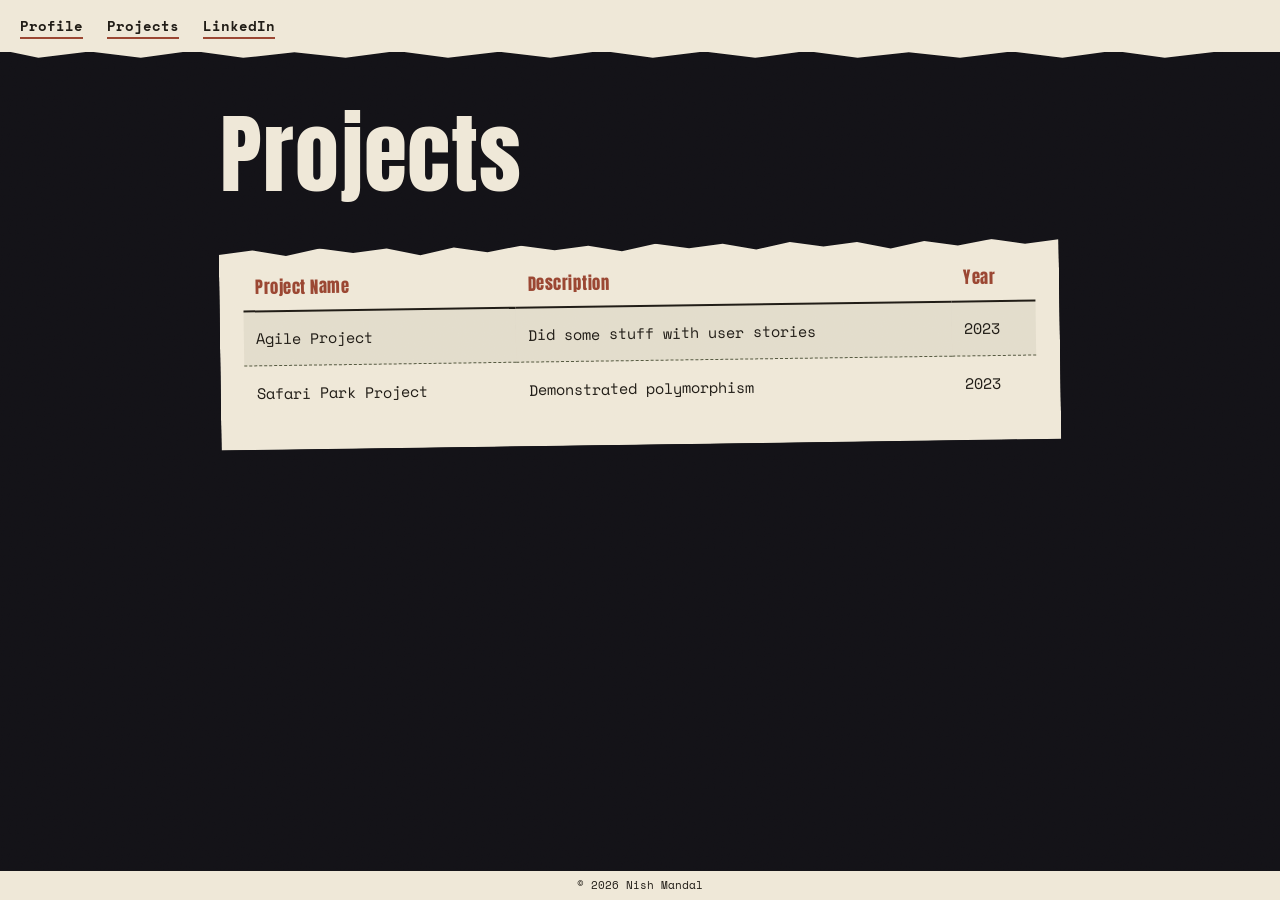
==== projects.html @ b0fdae0a "Add initial HTML structure and styles for personal profile and projects pages" ====
<!DOCTYPE html>
<html lang="en" xmlns="http://www.w3.org/1999/xhtml">

<head>
    <meta charset="utf-8" />
    <meta name="viewport" content="width=device-width, initial-scale=1.0">
    <title>My projects</title>
    <link href="profileStyle.css" rel="stylesheet">
</head>

<body>
    <header class="strip-nav">
        <nav>
            <ul>
                <li><a href="index.html">Profile</a></li>
                <li><a href="projects.html">Projects</a></li>
                <li><a href="https://www.linkedin.com/in/peter-bellaby-40b93022b/" target="_blank" rel="noopener">LinkedIn</a></li>
            </ul>
        </nav>
    </header>

    <main>
        <section class="page-head">
            <h1 class="poster">Projects</h1>
        </section>

        <section class="patch patch--wide">
            <table class="ticket-table">
                <thead>
                    <tr>
                        <th>Project Name</th>
                        <th>Description</th>
                        <th>Year</th>
                    </tr>
                </thead>
                <tbody>
                    <tr>
                        <td data-label="Project Name">Agile Project</td>
                        <td data-label="Description">Did some stuff with user stories</td>
                        <td data-label="Year">2023</td>
                    </tr>
                    <tr>
                        <td data-label="Project Name">Safari Park Project</td>
                        <td data-label="Description">Demonstrated polymorphism</td>
                        <td data-label="Year">2023</td>
                    </tr>
                </tbody>
            </table>
        </section>
    </main>

    <footer class="strip-nav">
        <p>&copy; 2026 Nish Mandal</p>
    </footer>
</body>

</html>
---- profileStyle.css ----
/* ==========================================================================
   Nish Mandal — profile site
   Grunge scrapbook / zine-collage design system
   Reference: moodboard of DIY patches, torn paper notes, handwritten captions
   ========================================================================== */

/* -- Fonts ----------------------------------------------------------------
   Anton     : poster display headlines (the "torn zine" voice)
   Space Mono: body copy + UI (typewriter, DIY-zine feel)
   Permanent Marker: handwritten captions, used sparingly
--------------------------------------------------------------------------- */
@import url('https://fonts.googleapis.com/css2?family=Anton&family=Space+Mono:wght@400;700&family=Permanent+Marker&display=swap');

/* -- Tokens ----------------------------------------------------------------
   Palette pulled straight from the moodboard: washed-out photo blacks,
   torn cream paper, a faded heart-patch rust, olive utility fabric,
   and the gold of the starburst badge.
--------------------------------------------------------------------------- */
:root {
    --ink: #131217;
    --ink-soft: #1d1b22;
    --line: #34313b;

    --paper: #efe8d8;
    --paper-dim: #e2dac6;
    --paper-ink: #201c16;

    --rust: #9a4632;
    --olive: #565a41;
    --gold: #c8a15b;

    --font-display: 'Anton', 'Arial Narrow', sans-serif;
    --font-body: 'Space Mono', ui-monospace, 'Courier New', monospace;
    --font-hand: 'Permanent Marker', cursive;

    --radius-patch: 2px;
    --tilt-1: -1.6deg;
    --tilt-2: 1.4deg;
    --tilt-3: -0.8deg;

    --max-width: 880px;
}

/* -- Reset ------------------------------------------------------------- */
* {
    box-sizing: border-box;
}

html {
    scroll-behavior: smooth;
}

@media (prefers-reduced-motion: reduce) {
    html {
        scroll-behavior: auto;
    }

    * {
        animation-duration: 0.001ms !important;
        transition-duration: 0.001ms !important;
    }
}

body {
    margin: 0;
    background: var(--ink);
    color: var(--paper);
    font-family: var(--font-body);
    font-size: 16px;
    line-height: 1.6;
    position: relative;
    min-height: 100vh;
}

img {
    max-width: 100%;
    display: block;
}

a {
    color: var(--gold);
}

/* Film-grain overlay: a self-contained SVG noise field, no image request. */
body::before {
    content: "";
    position: fixed;
    inset: 0;
    z-index: 1000;
    pointer-events: none;
    opacity: 0.05;
    mix-blend-mode: overlay;
    background-image: url("data:image/svg+xml,%3Csvg xmlns='http://www.w3.org/2000/svg' width='120' height='120'%3E%3Cfilter id='n'%3E%3CfeTurbulence type='fractalNoise' baseFrequency='0.85' numOctaves='2' stitchTiles='stitch'/%3E%3C/filter%3E%3Crect width='100%25' height='100%25' filter='url(%23n)'/%3E%3C/svg%3E");
}

.visually-hidden {
    position: absolute;
    width: 1px;
    height: 1px;
    overflow: hidden;
    clip: rect(0 0 0 0);
    white-space: nowrap;
}

:focus-visible {
    outline: 2px solid var(--gold);
    outline-offset: 3px;
}

/* -- Layout shell -------------------------------------------------------- */
main {
    max-width: var(--max-width);
    margin: 0 auto;
    padding: 2rem 1.25rem 3.5rem;
    display: flex;
    flex-direction: column;
    gap: 2.5rem;
}

/* -- Nav / footer strip: a torn paper band pinned across the page -------- */
.strip-nav {
    background: var(--paper);
    color: var(--paper-ink);
    position: relative;
    padding: 0.9rem 1.25rem;
    margin-bottom: 6px;
}

.strip-nav::after {
    content: "";
    position: absolute;
    left: 0;
    right: 0;
    bottom: -6px;
    height: 8px;
    background: var(--paper);
    clip-path: polygon(0% 0%, 3% 100%, 7% 20%, 11% 100%, 15% 10%, 19% 100%, 23% 30%, 27% 100%,
            31% 15%, 35% 100%, 39% 25%, 43% 100%, 47% 10%, 51% 100%, 55% 20%, 59% 100%,
            63% 15%, 67% 100%, 71% 30%, 75% 100%, 79% 20%, 83% 100%, 87% 10%, 91% 100%,
            95% 25%, 100% 0%);
}

.strip-nav nav ul {
    list-style: none;
    margin: 0;
    padding: 0;
    display: flex;
    flex-wrap: wrap;
    gap: 0.5rem 1.5rem;
    font-weight: 700;
    font-size: 0.9rem;
}

.strip-nav a {
    color: var(--paper-ink);
    text-decoration: none;
    border-bottom: 2px solid var(--rust);
    padding-bottom: 1px;
}

.strip-nav a:hover,
.strip-nav a:focus-visible {
    color: var(--rust);
}

footer.strip-nav {
    position: fixed;
    left: 0;
    right: 0;
    bottom: 0;
    z-index: 1001;
    margin: 0;
    padding: 0.35rem 1.25rem;
    width: auto;
    text-align: center;
    font-size: 0.7rem;
}

footer.strip-nav p {
    margin: 0;
}

footer.strip-nav::after {
    display: none;
}

/* -- Hero ------------------------------------------------------------- */
.hero {
    display: flex;
    align-items: center;
    gap: 2rem;
    flex-wrap: wrap;
    padding-top: 1.5rem;
}

.polaroid {
    background: var(--paper);
    padding: 10px 10px 34px;
    transform: rotate(var(--tilt-1)) scale(1);
    box-shadow: 0 12px 24px rgba(0, 0, 0, 0.45);
    width: 200px;
    transition: transform 0.2s ease;
}

.polaroid:hover,
.polaroid:focus-within {
    transform: rotate(var(--tilt-1)) scale(1.06);
}

.polaroid img {
    width: 100%;
    height: auto;
    filter: grayscale(35%) contrast(1.05);
}

.hero-text {
    flex: 1;
    min-width: 240px;
}

h1.poster {
    font-family: var(--font-display);
    font-weight: 400;
    font-size: clamp(2.75rem, 9vw, 5.5rem);
    line-height: 0.9;
    letter-spacing: 0.01em;
    margin: 0 0 0.6rem;
    color: var(--paper);
}

.sticky-note {
    display: inline-block;
    font-family: var(--font-hand);
    font-size: 1.1rem;
    color: var(--paper-ink);
    background: var(--paper);
    padding: 0.5rem 0.9rem;
    transform: rotate(var(--tilt-2));
    box-shadow: 0 6px 14px rgba(0, 0, 0, 0.35);
}

/* -- Patch component: the torn-paper card used across the page ---------- */
.patch-grid {
    display: grid;
    grid-template-columns: 1fr 1fr;
    gap: 1.75rem;
}

.patch {
    background: var(--paper);
    color: var(--paper-ink);
    padding: 1.6rem 1.5rem 1.9rem;
    box-shadow: 0 10px 22px rgba(0, 0, 0, 0.4);
    clip-path: polygon(0% 3%, 4% 1%, 8% 4%, 12% 0.5%, 16% 3%, 20% 1%, 24% 4.5%, 28% 1%,
            32% 3.5%, 36% 0.5%, 40% 3%, 44% 1%, 48% 4%, 52% 0.5%, 56% 3%, 60% 1%,
            64% 4%, 68% 0.5%, 72% 3%, 76% 1%, 80% 4.5%, 84% 1%, 88% 3.5%, 92% 0.5%,
            96% 3%, 100% 1%, 100% 100%, 0% 100%);
    transform: rotate(var(--tilt-3)) scale(1);
    transition: transform 0.2s ease, box-shadow 0.2s ease;
}

.patch:hover,
.patch:focus-within {
    transform: rotate(var(--tilt-3)) scale(1.025);
    box-shadow: 0 16px 30px rgba(0, 0, 0, 0.5);
}

.patch--tilt-r {
    transform: rotate(var(--tilt-2)) scale(1);
}

.patch--tilt-r:hover,
.patch--tilt-r:focus-within {
    transform: rotate(var(--tilt-2)) scale(1.025);
}

.patch--wide {
    grid-column: 1 / -1;
}

.patch h2 {
    font-family: var(--font-display);
    font-weight: 400;
    font-size: 1.6rem;
    letter-spacing: 0.02em;
    margin: 0 0 0.75rem;
    color: var(--rust);
}

.patch p {
    margin: 0;
}

.patch em {
    color: var(--olive);
    font-style: normal;
    border-bottom: 1px dashed var(--olive);
}

.patch strong {
    color: var(--rust);
}

/* Setlists: hobbies / goals, styled like a handwritten gig list */
.setlist {
    margin: 0;
    padding-left: 1.2rem;
}

.setlist li {
    padding: 0.15rem 0;
}

.setlist li::marker {
    color: var(--gold);
    font-weight: 700;
}

/* -- News search patch --------------------------------------------------- */
.news-search form {
    display: flex;
    gap: 0.6rem;
    margin-top: 0.75rem;
    flex-wrap: wrap;
}

.news-search input[type="text"] {
    flex: 1;
    min-width: 180px;
    font-family: var(--font-body);
    font-size: 0.95rem;
    padding: 0.6rem 0.75rem;
    border: 2px solid var(--paper-ink);
    background: var(--paper-dim);
    color: var(--paper-ink);
}

.news-search button {
    font-family: var(--font-display);
    letter-spacing: 0.02em;
    font-size: 1rem;
    padding: 0.6rem 1.3rem;
    background: var(--rust);
    color: var(--paper);
    border: 2px solid var(--paper-ink);
    cursor: pointer;
    transition: background 0.15s ease;
}

.news-search button:hover,
.news-search button:focus-visible {
    background: var(--olive);
}

/* -- Projects page: ticket-stub table ------------------------------------ */
.page-head {
    padding-top: 1.5rem;
}

.ticket-table {
    width: 100%;
    border-collapse: collapse;
    font-size: 0.95rem;
}

.ticket-table caption {
    caption-side: top;
    font-family: var(--font-hand);
    text-align: left;
    margin-bottom: 0.75rem;
}

.ticket-table thead th {
    text-align: left;
    font-family: var(--font-display);
    font-weight: 400;
    letter-spacing: 0.03em;
    font-size: 1.05rem;
    color: var(--rust);
    padding: 0 0.75rem 0.6rem;
    border-bottom: 2px solid var(--paper-ink);
}

.ticket-table tbody td {
    padding: 0.9rem 0.75rem;
    border-bottom: 1px dashed var(--olive);
    vertical-align: top;
}

.ticket-table tbody tr:last-child td {
    border-bottom: none;
}

.ticket-table tbody tr:nth-child(odd) {
    background: rgba(86, 90, 65, 0.08);
}

/* -- Responsive ------------------------------------------------------- */
@media (max-width: 620px) {
    .patch-grid {
        grid-template-columns: 1fr;
    }

    .hero {
        flex-direction: column;
        align-items: flex-start;
    }

    .strip-nav nav ul {
        gap: 0.4rem 1rem;
        font-size: 0.85rem;
    }

    .ticket-table,
    .ticket-table thead,
    .ticket-table tbody,
    .ticket-table th,
    .ticket-table td,
    .ticket-table tr {
        display: block;
    }

    .ticket-table thead {
        display: none;
    }

    .ticket-table tbody tr {
        margin-bottom: 1rem;
        padding-bottom: 0.5rem;
    }

    .ticket-table tbody td {
        border-bottom: none;
        padding: 0.3rem 0.75rem;
    }

    .ticket-table tbody td::before {
        content: attr(data-label);
        display: block;
        font-family: var(--font-display);
        font-size: 0.75rem;
        color: var(--rust);
        margin-bottom: 0.1rem;
    }
}
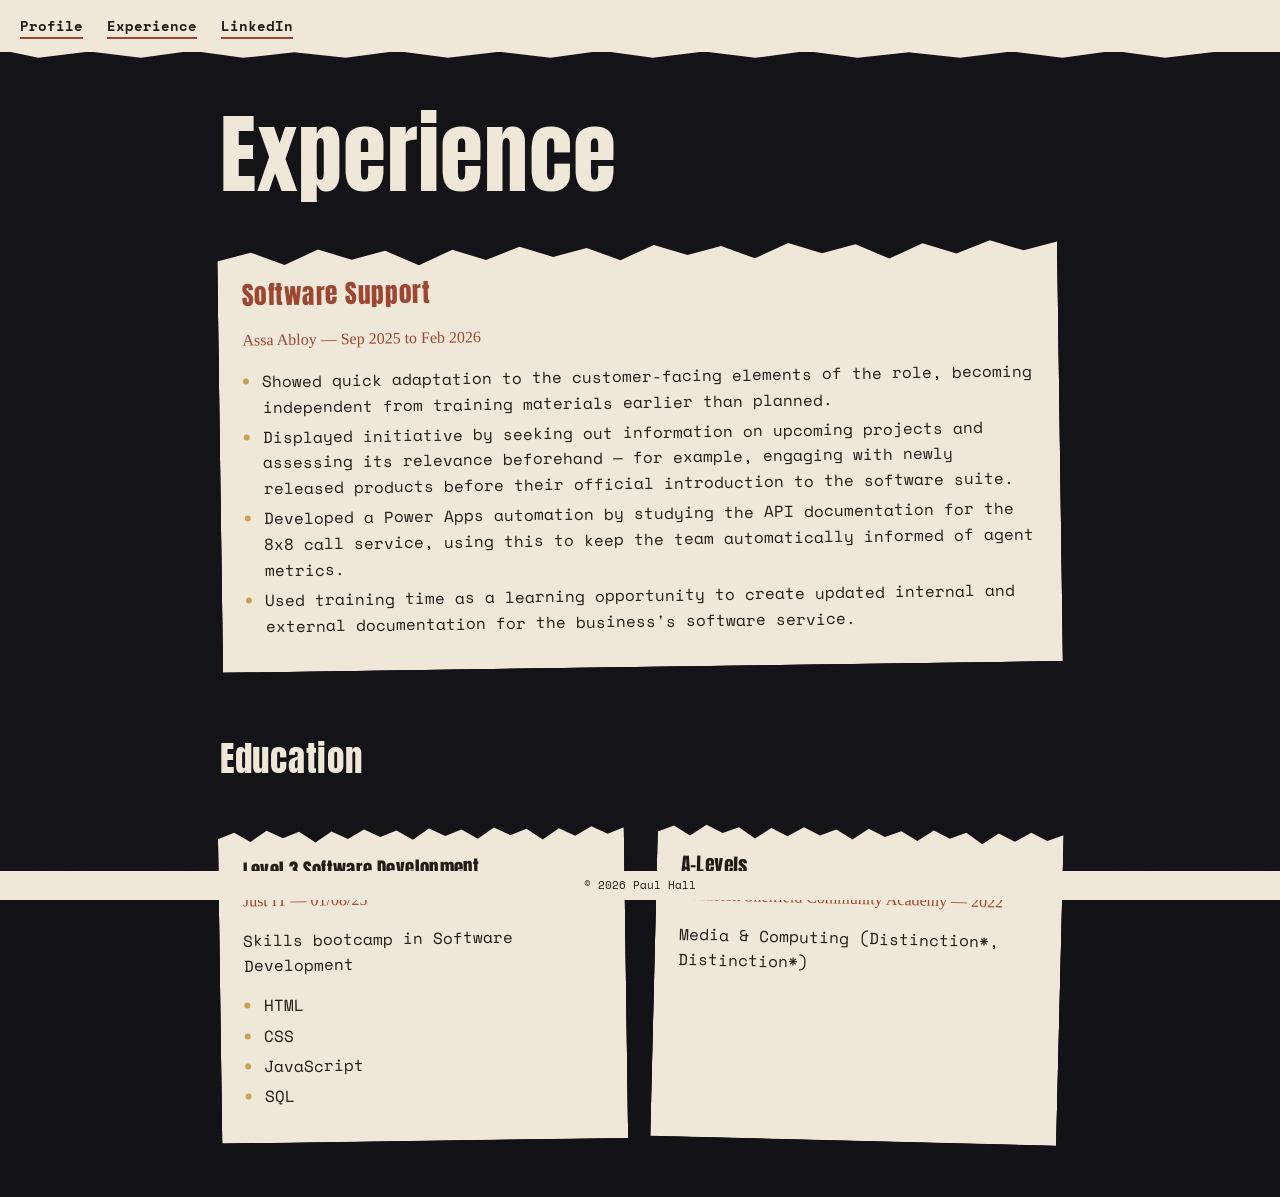
==== commit 981e5489: "Updated pages to have stylesheets and consisten visuals between pages." ====
--- a/projects.html
+++ b/projects.html
@@ -1,10 +1,12 @@
 <!DOCTYPE html>
-<html lang="en" xmlns="http://www.w3.org/1999/xhtml">
+<html lang="en">
 
 <head>
-    <meta charset="utf-8" />
+    <meta charset="UTF-8">
     <meta name="viewport" content="width=device-width, initial-scale=1.0">
-    <title>My projects</title>
+    <meta name="author" content="Paul Hall">
+    <meta name="description" content="Experience and education of Paul Hall, Software/Java Automation Engineer">
+    <title>Paul Hall — Experience</title>
     <link href="profileStyle.css" rel="stylesheet">
 </head>
 
@@ -13,45 +15,62 @@
         <nav>
             <ul>
                 <li><a href="index.html">Profile</a></li>
-                <li><a href="projects.html">Projects</a></li>
-                <li><a href="https://www.linkedin.com/in/peter-bellaby-40b93022b/" target="_blank" rel="noopener">LinkedIn</a></li>
+                <li><a href="projects.html">Experience</a></li>
+                <li><a href="https://www.linkedin.com/" target="_blank" rel="noopener">LinkedIn</a></li>
             </ul>
         </nav>
     </header>
 
     <main>
         <section class="page-head">
-            <h1 class="poster">Projects</h1>
+            <h1 class="poster">Experience</h1>
         </section>
 
         <section class="patch patch--wide">
-            <table class="ticket-table">
-                <thead>
-                    <tr>
-                        <th>Project Name</th>
-                        <th>Description</th>
-                        <th>Year</th>
-                    </tr>
-                </thead>
-                <tbody>
-                    <tr>
-                        <td data-label="Project Name">Agile Project</td>
-                        <td data-label="Description">Did some stuff with user stories</td>
-                        <td data-label="Year">2023</td>
-                    </tr>
-                    <tr>
-                        <td data-label="Project Name">Safari Park Project</td>
-                        <td data-label="Description">Demonstrated polymorphism</td>
-                        <td data-label="Year">2023</td>
-                    </tr>
-                </tbody>
-            </table>
+            <article>
+                <h2>Software Support</h2>
+                <p class="meta">Assa Abloy — Sep 2025 to Feb 2026</p>
+                <ul class="setlist">
+                    <li>Showed quick adaptation to the customer-facing elements of the role, becoming independent
+                        from training materials earlier than planned.</li>
+                    <li>Displayed initiative by seeking out information on upcoming projects and assessing its
+                        relevance beforehand — for example, engaging with newly released products before their
+                        official introduction to the software suite.</li>
+                    <li>Developed a Power Apps automation by studying the API documentation for the 8x8 call
+                        service, using this to keep the team automatically informed of agent metrics.</li>
+                    <li>Used training time as a learning opportunity to create updated internal and external
+                        documentation for the business's software service.</li>
+                </ul>
+            </article>
+        </section>
+
+        <section class="page-head">
+            <h2 class="section-title">Education</h2>
+        </section>
+
+        <section class="patch-grid">
+            <div class="patch">
+                <h3>Level 3 Software Development</h3>
+                <p class="meta">Just IT — 01/08/25</p>
+                <p>Skills bootcamp in Software Development</p>
+                <ul class="setlist">
+                    <li>HTML</li>
+                    <li>CSS</li>
+                    <li>JavaScript</li>
+                    <li>SQL</li>
+                </ul>
+            </div>
+            <div class="patch">
+                <h3>A-Levels</h3>
+                <p class="meta">Ormiston Shelfield Community Academy — 2022</p>
+                <p>Media &amp; Computing (Distinction*, Distinction*)</p>
+            </div>
         </section>
     </main>
 
     <footer class="strip-nav">
-        <p>&copy; 2026 Nish Mandal</p>
+        <p>&copy; 2026 Paul Hall</p>
     </footer>
 </body>
 
-</html>
+</html>
--- a/profileStyle.css
+++ b/profileStyle.css
@@ -1,5 +1,5 @@
 /* ==========================================================================
-   Nish Mandal — profile site
+   Paul Hall — profile site
    Grunge scrapbook / zine-collage design system
    Reference: moodboard of DIY patches, torn paper notes, handwritten captions
    ========================================================================== */
@@ -117,6 +117,19 @@
     gap: 2.5rem;
 }
 
+.page-head {
+    padding-top: 1.5rem;
+}
+
+.section-title {
+    font-family: var(--font-display);
+    font-weight: 400;
+    font-size: clamp(1.6rem, 4vw, 2.2rem);
+    letter-spacing: 0.02em;
+    color: var(--paper);
+    margin: 0;
+}
+
 /* -- Nav / footer strip: a torn paper band pinned across the page -------- */
 .strip-nav {
     background: var(--paper);
@@ -239,11 +252,23 @@
     box-shadow: 0 6px 14px rgba(0, 0, 0, 0.35);
 }
 
-/* -- Patch component: the torn-paper card used across the page ---------- */
+/* -- Patch component: the torn-paper card used across the page ----------
+   Each patch reads its resting tilt from --tilt (falling back to --tilt-3),
+   so hover doesn't need a duplicate rule per variant, and any number of
+   patches dropped into a .patch-grid automatically alternate their tilt
+   via the nth-child rules below. */
 .patch-grid {
     display: grid;
-    grid-template-columns: 1fr 1fr;
+    grid-template-columns: repeat(auto-fit, minmax(240px, 1fr));
     gap: 1.75rem;
+}
+
+.patch-grid .patch:nth-child(3n+2) {
+    --tilt: var(--tilt-2);
+}
+
+.patch-grid .patch:nth-child(3n) {
+    --tilt: var(--tilt-1);
 }
 
 .patch {
@@ -255,23 +280,14 @@
             32% 3.5%, 36% 0.5%, 40% 3%, 44% 1%, 48% 4%, 52% 0.5%, 56% 3%, 60% 1%,
             64% 4%, 68% 0.5%, 72% 3%, 76% 1%, 80% 4.5%, 84% 1%, 88% 3.5%, 92% 0.5%,
             96% 3%, 100% 1%, 100% 100%, 0% 100%);
-    transform: rotate(var(--tilt-3)) scale(1);
+    transform: rotate(var(--tilt, var(--tilt-3))) scale(1);
     transition: transform 0.2s ease, box-shadow 0.2s ease;
 }
 
 .patch:hover,
 .patch:focus-within {
-    transform: rotate(var(--tilt-3)) scale(1.025);
+    transform: rotate(var(--tilt, var(--tilt-3))) scale(1.025);
     box-shadow: 0 16px 30px rgba(0, 0, 0, 0.5);
-}
-
-.patch--tilt-r {
-    transform: rotate(var(--tilt-2)) scale(1);
-}
-
-.patch--tilt-r:hover,
-.patch--tilt-r:focus-within {
-    transform: rotate(var(--tilt-2)) scale(1.025);
 }
 
 .patch--wide {
@@ -287,8 +303,21 @@
     color: var(--rust);
 }
 
+.patch h3 {
+    font-family: var(--font-display);
+    font-weight: 400;
+    font-size: 1.2rem;
+    letter-spacing: 0.02em;
+    margin: 0 0 0.15rem;
+    color: var(--paper-ink);
+}
+
 .patch p {
-    margin: 0;
+    margin: 0 0 0.75rem;
+}
+
+.patch p:last-child {
+    margin-bottom: 0;
 }
 
 .patch em {
@@ -301,7 +330,15 @@
     color: var(--rust);
 }
 
-/* Setlists: hobbies / goals, styled like a handwritten gig list */
+/* Meta line under a role/qualification title: company or institution + dates */
+.patch .meta {
+    font-family: var(--font-hand);
+    color: var(--rust);
+    margin: 0 0 0.9rem;
+}
+
+/* Bulleted content: hobbies, achievements, skill lists — styled like a
+   handwritten gig setlist */
 .setlist {
     margin: 0;
     padding-left: 1.2rem;
@@ -316,91 +353,8 @@
     font-weight: 700;
 }
 
-/* -- News search patch --------------------------------------------------- */
-.news-search form {
-    display: flex;
-    gap: 0.6rem;
-    margin-top: 0.75rem;
-    flex-wrap: wrap;
-}
-
-.news-search input[type="text"] {
-    flex: 1;
-    min-width: 180px;
-    font-family: var(--font-body);
-    font-size: 0.95rem;
-    padding: 0.6rem 0.75rem;
-    border: 2px solid var(--paper-ink);
-    background: var(--paper-dim);
-    color: var(--paper-ink);
-}
-
-.news-search button {
-    font-family: var(--font-display);
-    letter-spacing: 0.02em;
-    font-size: 1rem;
-    padding: 0.6rem 1.3rem;
-    background: var(--rust);
-    color: var(--paper);
-    border: 2px solid var(--paper-ink);
-    cursor: pointer;
-    transition: background 0.15s ease;
-}
-
-.news-search button:hover,
-.news-search button:focus-visible {
-    background: var(--olive);
-}
-
-/* -- Projects page: ticket-stub table ------------------------------------ */
-.page-head {
-    padding-top: 1.5rem;
-}
-
-.ticket-table {
-    width: 100%;
-    border-collapse: collapse;
-    font-size: 0.95rem;
-}
-
-.ticket-table caption {
-    caption-side: top;
-    font-family: var(--font-hand);
-    text-align: left;
-    margin-bottom: 0.75rem;
-}
-
-.ticket-table thead th {
-    text-align: left;
-    font-family: var(--font-display);
-    font-weight: 400;
-    letter-spacing: 0.03em;
-    font-size: 1.05rem;
-    color: var(--rust);
-    padding: 0 0.75rem 0.6rem;
-    border-bottom: 2px solid var(--paper-ink);
-}
-
-.ticket-table tbody td {
-    padding: 0.9rem 0.75rem;
-    border-bottom: 1px dashed var(--olive);
-    vertical-align: top;
-}
-
-.ticket-table tbody tr:last-child td {
-    border-bottom: none;
-}
-
-.ticket-table tbody tr:nth-child(odd) {
-    background: rgba(86, 90, 65, 0.08);
-}
-
 /* -- Responsive ------------------------------------------------------- */
 @media (max-width: 620px) {
-    .patch-grid {
-        grid-template-columns: 1fr;
-    }
-
     .hero {
         flex-direction: column;
         align-items: flex-start;
@@ -410,36 +364,4 @@
         gap: 0.4rem 1rem;
         font-size: 0.85rem;
     }
-
-    .ticket-table,
-    .ticket-table thead,
-    .ticket-table tbody,
-    .ticket-table th,
-    .ticket-table td,
-    .ticket-table tr {
-        display: block;
-    }
-
-    .ticket-table thead {
-        display: none;
-    }
-
-    .ticket-table tbody tr {
-        margin-bottom: 1rem;
-        padding-bottom: 0.5rem;
-    }
-
-    .ticket-table tbody td {
-        border-bottom: none;
-        padding: 0.3rem 0.75rem;
-    }
-
-    .ticket-table tbody td::before {
-        content: attr(data-label);
-        display: block;
-        font-family: var(--font-display);
-        font-size: 0.75rem;
-        color: var(--rust);
-        margin-bottom: 0.1rem;
-    }
 }
